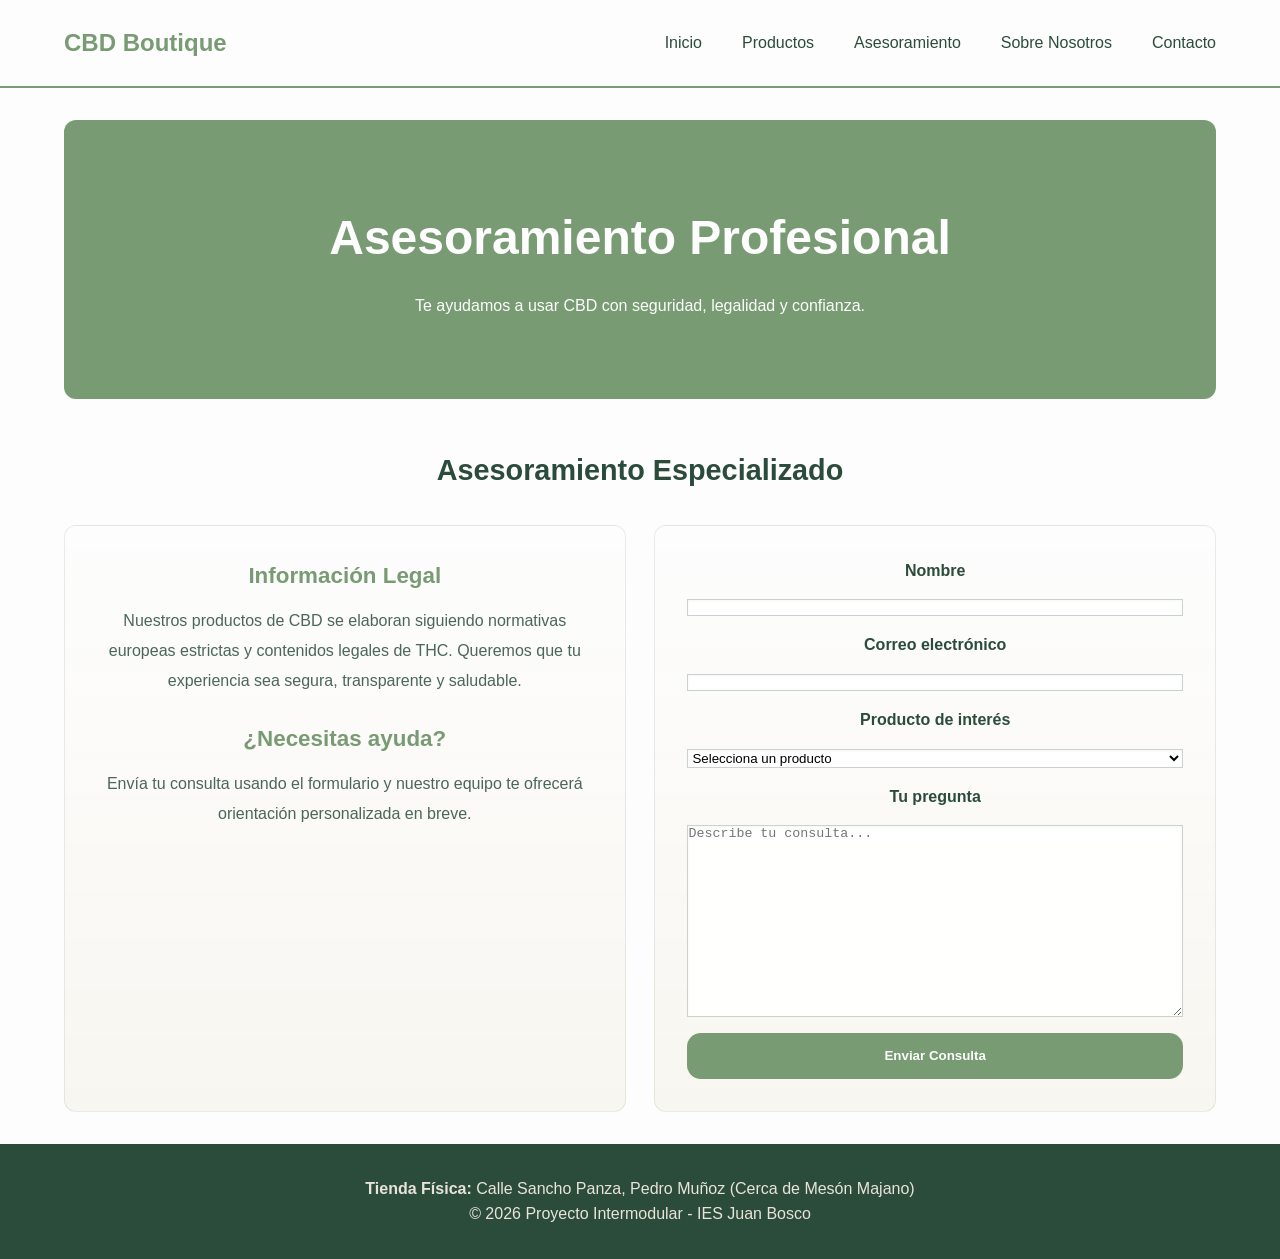
==== paginaCBD/html/asesoramiento.html @ 7d5f5309 "Creacion de asesoramiento legal" ====
<!DOCTYPE html>
<html lang="es">
<head>
    <meta charset="UTF-8">
    <meta name="viewport" content="width=device-width, initial-scale=1.0">
    <title>Asesoramiento - CBD Boutique</title>
    <link rel="stylesheet" href="../style/style.css">
    <link rel="stylesheet" href="../media/asesoramiento.css">
</head>
<body>
    <div class="grid-container">
        <header class="header">
            <nav class="nav-menu">
                <div class="logo">CBD Boutique</div>
                <button class="hamburger-btn" id="btn-menu">☰</button>
                <ul class="menu-list" id="menu-list">
                    <li><a href="../index.html">Inicio</a></li>
                    <li class="dropdown">
                        <a href="../index.html#productos">Productos</a>
                        <ul class="submenu" id="submenu">
                            <li><a href="../index.html" id="aceites">Aceites CBD</a></li>
                            <li><a href="../index.html" id="cremas">Cremas Aliviadoras</a></li>
                            <li><a href="../index.html" id="cosmetica">Cosmética Natural</a></li>
                        </ul>
                    </li>
                    <li><a href="asesoramiento.html">Asesoramiento</a></li>
                    <li><a href="nosotros.html">Sobre Nosotros</a></li>
                    <li><a href="contacto.html">Contacto</a></li>
                </ul>
            </nav>
        </header>

        <main class="main-content">
            <section class="hero">
                <div class="hero-text">
                    <h1>Asesoramiento Profesional</h1>
                    <p>Te ayudamos a usar CBD con seguridad, legalidad y confianza.</p>
                </div>
            </section>

            <section class="products-section">
                <h2 class="section-title">Asesoramiento Especializado</h2>
                <div class="products-grid">
                    <article class="product-card">
                        <h3>Información Legal</h3>
                        <p>Nuestros productos de CBD se elaboran siguiendo normativas europeas estrictas y contenidos legales de THC. Queremos que tu experiencia sea segura, transparente y saludable.</p>
                        <h3>¿Necesitas ayuda?</h3>
                        <p>Envía tu consulta usando el formulario y nuestro equipo te ofrecerá orientación personalizada en breve.</p>
                    </article>
                    <article class="product-card">
                        <form action="mailto:asesoramiento@cbdstore.com" method="post" enctype="text/plain">
                            <label for="nombre">Nombre</label>
                            <input type="text" id="nombre" name="nombre" required>

                            <label for="email">Correo electrónico</label>
                            <input type="email" id="email" name="email" required>

                            <label for="producto">Producto de interés</label>
                            <select id="producto" name="producto">
                                <option value="">Selecciona un producto</option>
                                <option value="aceite-cbd">Aceite de CBD</option>
                                <option value="capsulas-cbd">Cápsulas de CBD</option>
                                <option value="crema-cbd">Crema de CBD</option>
                                <option value="otros">Otros</option>
                            </select>

                            <label for="pregunta">Tu pregunta</label>
                            <textarea id="pregunta" name="pregunta" rows="5" placeholder="Describe tu consulta..." required></textarea>

                            <button type="submit" class="btn-add">Enviar Consulta</button>
                        </form>
                    </article>
                </div>
            </section>
        </main>

        <footer class="footer">
            <div class="footer-info">
                <p><strong>Tienda Física:</strong> Calle Sancho Panza, Pedro Muñoz (Cerca de Mesón Majano)</p>
                <p>&copy; 2026 Proyecto Intermodular - IES Juan Bosco</p>
            </div>
        </footer>
    </div>

    <script src="../js/script.js"></script>
</body>
</html>
---- paginaCBD/style/style.css ----
/* VARIABLES DE MARCA */
:root {
    --primary: #789b73;   
    --dark: #2c4c3b;      
    --accent: #e8e4d9;    
    --white: #fdfdfd;     
    --shadow: rgba(0, 0, 0, 0.1);
    --transition-speed: 0.3s;
}

/* RESET Y BASE */
* {
    box-sizing: border-box;
    margin: 0;
    padding: 0;
}

body {
    font-family: 'Helvetica Neue', Arial, sans-serif;
    background-color: var(--white);
    color: var(--dark);
    line-height: 1.6;
}

/* GRID LAYOUT PRINCIPAL (Móvil) */
.grid-container {
    display: grid;
    grid-template-columns: 1fr;
    grid-template-areas: 
        "header"
        "main"
        "footer";
    min-height: 100vh;
}

/* CABECERA Y MENÚ  */
.header {
    grid-area: header;
    background-color: var(--white);
    padding: 1rem 5%;
    border-bottom: 2px solid var(--primary);
    position: sticky;
    top: 0;
    z-index: 100;
}

/* Contenedor flexible para el logo y el botón */
.nav-menu {
    display: flex;
    justify-content: space-between;
    align-items: center;
    flex-wrap: wrap;
    width: 100%;
}

.logo {
    font-size: 1.5rem;
    font-weight: bold;
    color: var(--primary);
}

/* botón hamburguesa */
.hamburger-btn {
    background: none;
    border: none;
    font-size: 2rem;
    color: var(--primary);
    cursor: pointer;
    display: block;
}

.menu-list {
    display: none;
    flex-direction: column;
    width: 100%;
    list-style: none;
    gap: 1rem;
    text-align: center;
    padding-top: 1rem;
}

/* NUEVO: Clase que activará JavaScript */
.menu-list.mostrar {
    display: flex;
}

.menu-list a {
    text-decoration: none;
    color: var(--dark);
    font-weight: 500;
    transition: color var(--transition-speed);
}

.menu-list a:hover {
    color: var(--primary);
}

.dropdown .submenu {
    display: none;
    list-style: none;
    padding-top: 0.5rem;
}

.dropdown:hover .submenu {
    display: block;
}

/* CONTENIDO PRINCIPAL */
.main-content {
    grid-area: main;
    padding: 2rem 5%;
    display: flex;
    flex-direction: column;
    gap: 3rem;
}

/* HERO */
.hero {
    background-color: var(--primary);
    color: var(--white);
    padding: 3rem 1.5rem;
    border-radius: 12px;
    text-align: center;
    transition: transform 0.5s ease;
}

.hero h1 {
    font-size: 2rem;
    margin-bottom: 1rem;
}

.btn-primary {
    display: inline-block;
    background-color: var(--white);
    color: var(--primary);
    padding: 10px 25px;
    border-radius: 8px;
    text-decoration: none;
    margin-top: 1rem;
    font-weight: bold;
    transition: background-color var(--transition-speed), transform var(--transition-speed);
}

.btn-primary:hover {
    background-color: var(--accent);
    transform: scale(1.05);
}

/* SECCIÓN PRODUCTOS */
.section-title {
    text-align: center;
    font-size: 1.8rem;
    margin-bottom: 2rem;
    color: var(--dark);
}

.products-grid {
    display: grid;
    grid-template-columns: 1fr;
    gap: 2rem;
}

.product-card {
    background-color: var(--white);
    border: 1px solid var(--accent);
    padding: 1.5rem;
    border-radius: 12px;
    text-align: center;
    transition: transform var(--transition-speed) ease, box-shadow var(--transition-speed) ease;
    
    display: flex;
    flex-direction: column;
    height: 100%; 
}

.product-card:hover {
    transform: translateY(-8px);
    box-shadow: 0 12px 24px var(--shadow);
}

.product-image {
    width: 100%;
    height: 180px;
    background-color: var(--accent);
    border-radius: 8px;
    margin-bottom: 1.5rem;
}

.product-card h3 {
    color: var(--primary);
    margin-bottom: 0.5rem;
}

.product-card p {
    margin-bottom: 1.5rem; 
}

.btn-add {
    background-color: var(--primary);
    color: var(--white);
    border: none;
    padding: 10px 20px;
    border-radius: 6px;
    cursor: pointer;
    font-weight: bold;
    margin-top: auto; 
    
    transition: background-color var(--transition-speed);
    width: 100%;
}

.btn-add:hover {
    background-color: var(--dark);
}

/* SECCIÓN ASESORAMIENTO */
.asesoramiento-box {
    background-color: var(--accent);
    padding: 3rem 1.5rem;
    border-radius: 12px;
    text-align: center;
    color: var(--dark);
}

.btn-secondary {
    display: inline-block;
    background-color: var(--dark);
    color: var(--white);
    padding: 12px 24px;
    text-decoration: none;
    border-radius: 8px;
    margin-top: 1.5rem;
    font-weight: bold;
    transition: background-color var(--transition-speed);
}

.btn-secondary:hover {
    background-color: var(--primary);
}

/* PIE DE PÁGINA */
.footer {
    grid-area: footer;
    background-color: var(--dark);
    color: var(--accent);
    padding: 2rem;
    text-align: center;
}

/* MEDIA QUERIES */

@media (min-width: 768px) and (max-width: 1023px) {
    .grid-container {
        grid-template-columns: 220px 1fr;
        grid-template-areas: 
            "header main"
            "header footer";
    }

    .header {
        border-bottom: none;
        border-right: 2px solid var(--primary);
        height: 100vh;
        justify-content: flex-start;
        padding-top: 3rem;
        position: sticky;
        top: 0;
    }
    
    .nav-menu {
        flex-direction: column;
        justify-content: flex-start;
        gap: 2rem;
    }

    .hamburger-btn {
        display: none;
    }

    .menu-list {
        display: flex;
        width: auto;
    }

    .hero {
        display: none;
    }

    .products-grid {
        grid-template-columns: repeat(auto-fit, minmax(200px, 1fr));
    }
}

@media (min-width: 1024px) {
    .header {
        padding: 1.5rem 5%;
    }

    .nav-menu {
        flex-direction: row;
        justify-content: space-between;
    }

    .hamburger-btn {
        display: none;
    }

    .menu-list {
        display: flex;
        flex-direction: row;
        gap: 2.5rem;
        width: auto;
        padding-top: 0;
    }

    .dropdown {
        position: relative;
    }

    .dropdown .submenu {
        position: absolute;
        top: 100%;
        left: 0;
        background-color: var(--white);
        border: 1px solid var(--accent);
        border-radius: 6px;
        min-width: 200px;
        box-shadow: 0 4px 12px var(--shadow);
        padding: 1rem;
    }

    .hero {
        padding: 5rem 2rem;
    }

    .hero h1 {
        font-size: 3rem;
    }

    .products-grid {
        grid-template-columns: repeat(4, 1fr);
    }

    .asesoramiento-box {
        display: none;
    }
}
---- paginaCBD/media/asesoramiento.css ----
/* Estilos adicionales para la página de asesoramiento */

.products-section {
    padding-top: 0;
}

.products-grid {
    grid-template-columns: 1fr;
    gap: 1.8rem;
}

.product-card {
    padding: 2rem;
    border: 1px solid rgba(44, 76, 59, 0.1);
    background: linear-gradient(180deg, rgba(253, 253, 253, 0.92), rgba(248, 246, 240, 0.97));
}

.product-card h3 {
    font-size: 1.4rem;
    margin-bottom: 0.75rem;
}

.product-card p {
    color: rgba(44, 76, 59, 0.85);
    line-height: 1.9;
}

.product-card form {
    display: grid;
    gap: 1rem;
}

.product-card form label {
    color: var(--dark);
    font-weight: 600;
}

.product-card form input,
.product-card form select,
.product-card form textarea {
    border: 1px solid rgba(44, 76, 59, 0.25);
    background-color: rgba(255, 255, 255, 0.95);
    box-shadow: inset 0 1px 3px rgba(44, 76, 59, 0.05);
}

.product-card form textarea {
    min-height: 12rem;
}

.product-card form .btn-add {
    width: auto;
    align-self: start;
    padding: 0.95rem 1.6rem;
    border-radius: 14px;
}

@media (min-width: 768px) {
    .products-grid {
        grid-template-columns: repeat(2, minmax(0, 1fr));
    }
    .hero {
        padding: 5rem 3rem;
    }
}

@media (min-width: 1024px) {
    .products-grid {
        grid-template-columns: repeat(2, minmax(0, 1fr));
    }
}
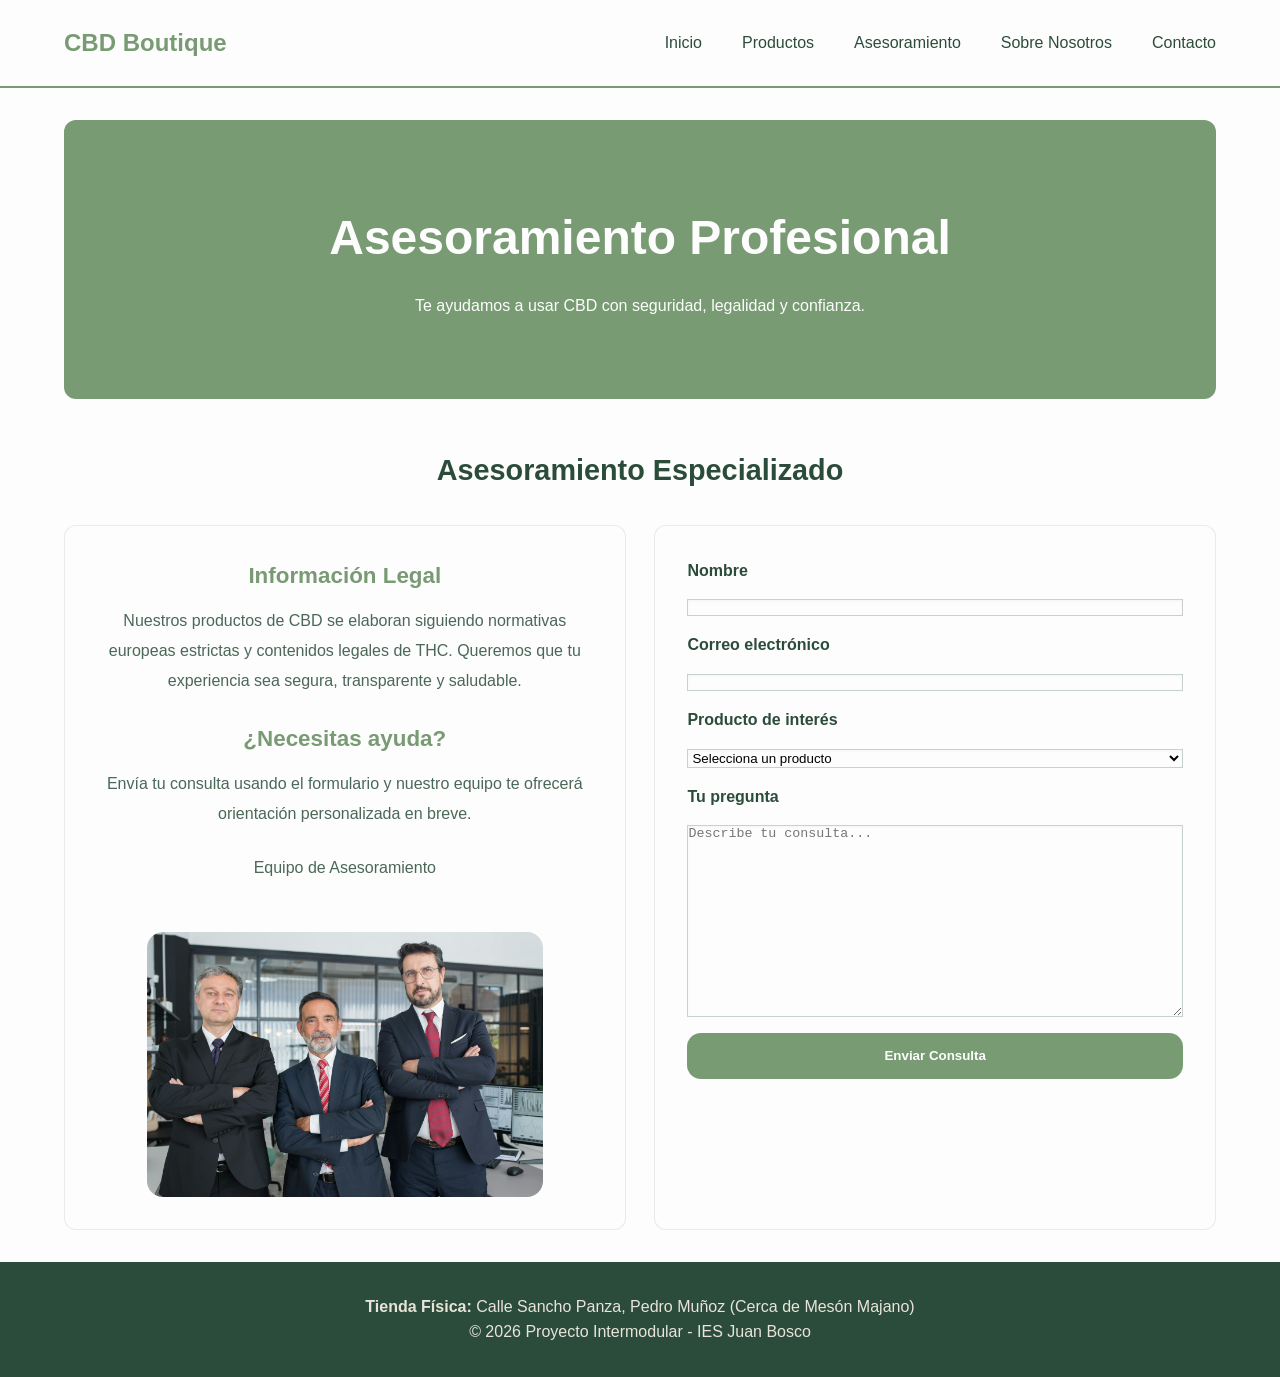
==== commit 60e37d09: "Mejorar el css de asesoramiento" ====
--- a/paginaCBD/html/asesoramiento.html
+++ b/paginaCBD/html/asesoramiento.html
@@ -46,6 +46,8 @@
                         <p>Nuestros productos de CBD se elaboran siguiendo normativas europeas estrictas y contenidos legales de THC. Queremos que tu experiencia sea segura, transparente y saludable.</p>
                         <h3>¿Necesitas ayuda?</h3>
                         <p>Envía tu consulta usando el formulario y nuestro equipo te ofrecerá orientación personalizada en breve.</p>
+                        <p>Equipo de Asesoramiento</p>
+                        <img src="../images/abogados.jpg" alt="Nuestro equipo de asesoramiento" class="abogados">
                     </article>
                     <article class="product-card">
                         <form action="mailto:asesoramiento@cbdstore.com" method="post" enctype="text/plain">
--- a/paginaCBD/media/asesoramiento.css
+++ b/paginaCBD/media/asesoramiento.css
@@ -9,10 +9,18 @@
     gap: 1.8rem;
 }
 
+.abogados{
+    text-align: center;
+    border-radius: 1rem;
+    margin-top: 1.5rem;
+    width: 80%;
+    margin-left: 10%;
+    
+}
 .product-card {
     padding: 2rem;
     border: 1px solid rgba(44, 76, 59, 0.1);
-    background: linear-gradient(180deg, rgba(253, 253, 253, 0.92), rgba(248, 246, 240, 0.97));
+    background-color: var(--white);
 }
 
 .product-card h3 {
@@ -33,13 +41,14 @@
 .product-card form label {
     color: var(--dark);
     font-weight: 600;
+    text-align: start;
 }
 
 .product-card form input,
 .product-card form select,
 .product-card form textarea {
     border: 1px solid rgba(44, 76, 59, 0.25);
-    background-color: rgba(255, 255, 255, 0.95);
+    background-color: var(--white);
     box-shadow: inset 0 1px 3px rgba(44, 76, 59, 0.05);
 }
 
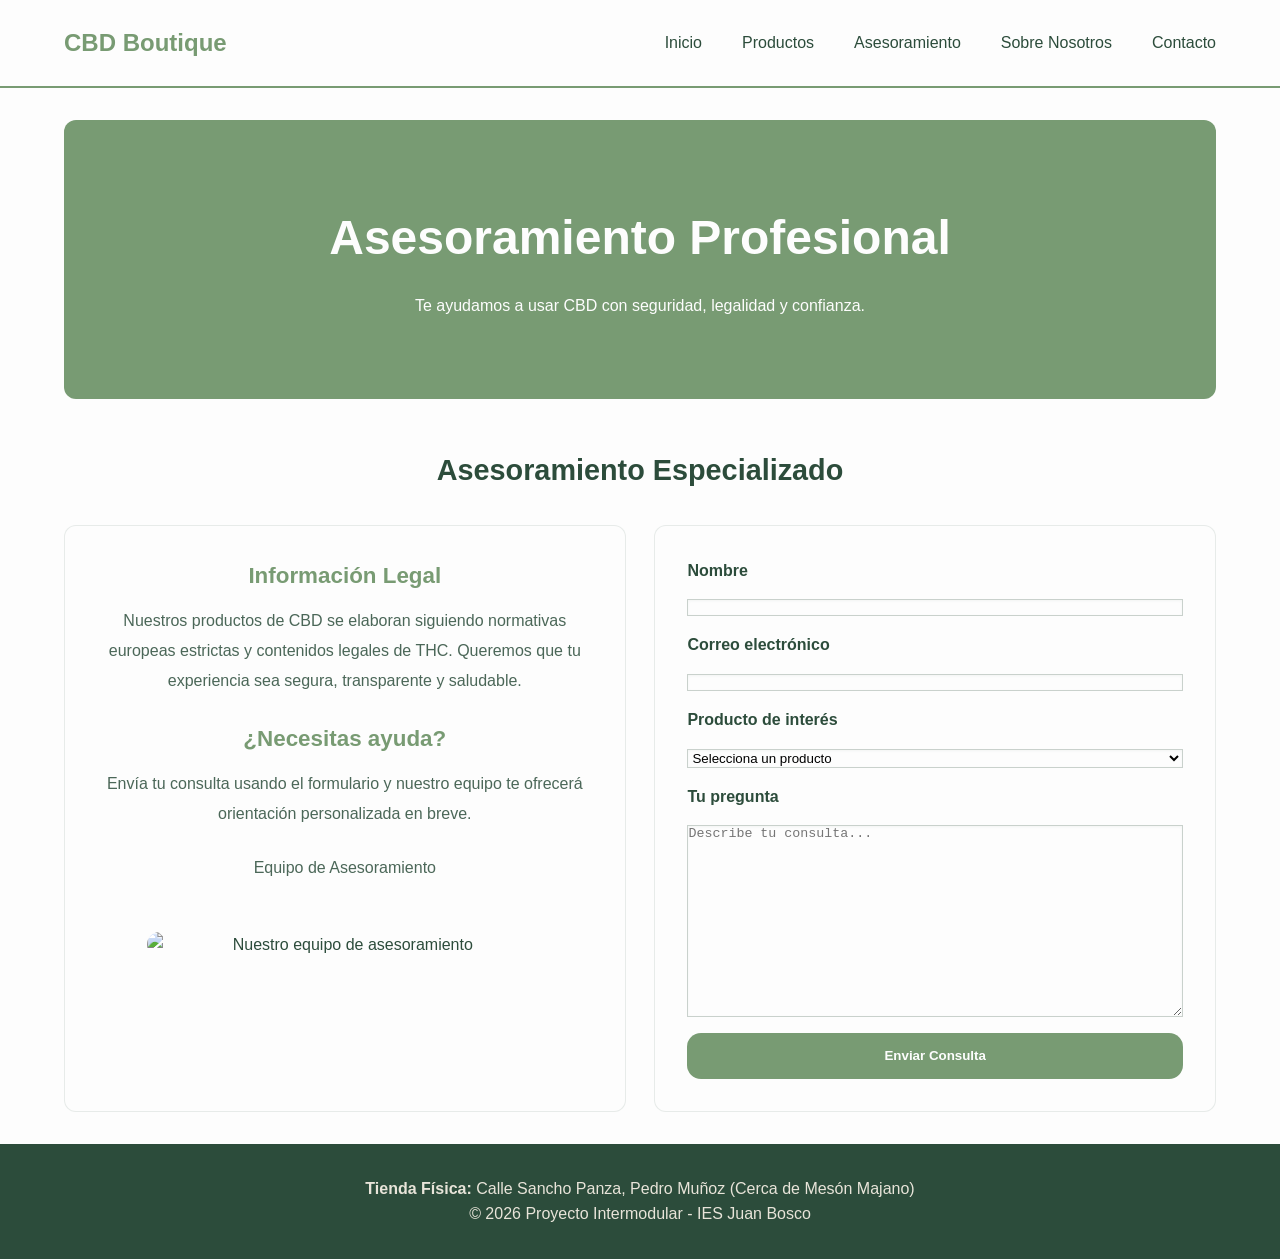
==== commit da8bd157: "Final2 (no era la ultima) Agregado imagenes" ====
--- a/paginaCBD/html/asesoramiento.html
+++ b/paginaCBD/html/asesoramiento.html
@@ -47,7 +47,7 @@
                         <h3>¿Necesitas ayuda?</h3>
                         <p>Envía tu consulta usando el formulario y nuestro equipo te ofrecerá orientación personalizada en breve.</p>
                         <p>Equipo de Asesoramiento</p>
-                        <img src="../images/abogados.jpg" alt="Nuestro equipo de asesoramiento" class="abogados">
+                        <img src="../imagenes/abogados.jpg" alt="Nuestro equipo de asesoramiento" class="abogados">
                     </article>
                     <article class="product-card">
                         <form action="mailto:asesoramiento@cbdstore.com" method="post" enctype="text/plain">
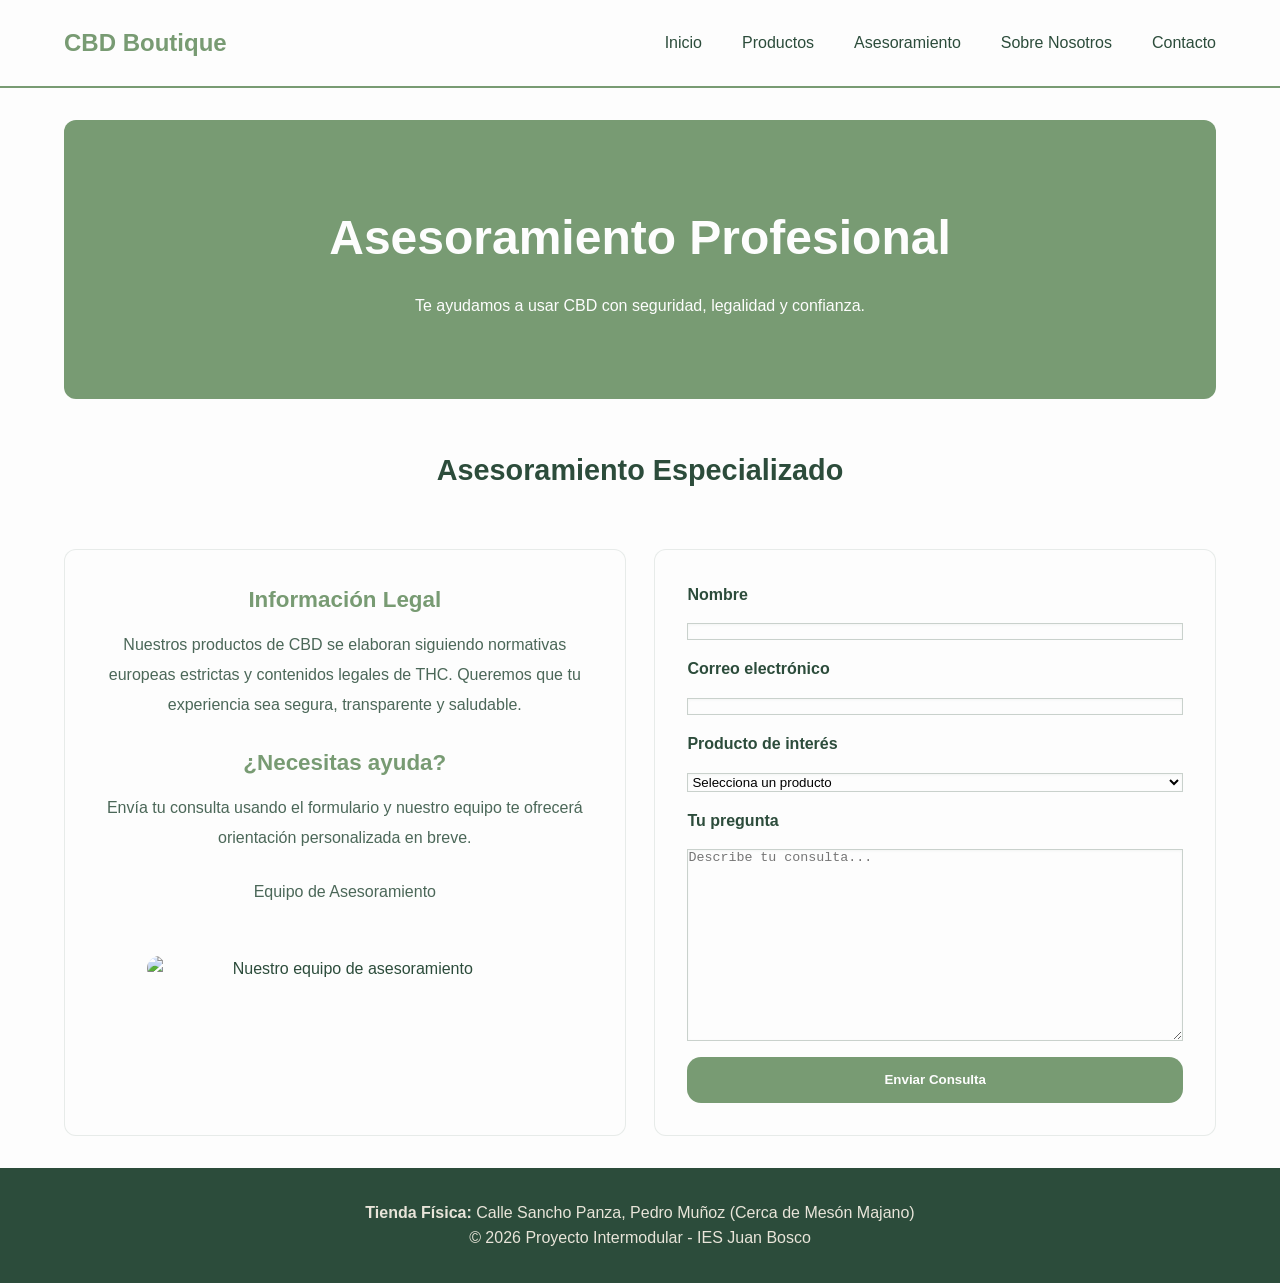
==== commit 28b7e3c2: "Correccion de errores de redundancia" ====
--- a/paginaCBD/html/asesoramiento.html
+++ b/paginaCBD/html/asesoramiento.html
@@ -16,12 +16,7 @@
                 <ul class="menu-list" id="menu-list">
                     <li><a href="../index.html">Inicio</a></li>
                     <li class="dropdown">
-                        <a href="../index.html#productos">Productos</a>
-                        <ul class="submenu" id="submenu">
-                            <li><a href="../index.html" id="aceites">Aceites CBD</a></li>
-                            <li><a href="../index.html" id="cremas">Cremas Aliviadoras</a></li>
-                            <li><a href="../index.html" id="cosmetica">Cosmética Natural</a></li>
-                        </ul>
+                        <a href="productos.html">Productos</a>
                     </li>
                     <li><a href="asesoramiento.html">Asesoramiento</a></li>
                     <li><a href="nosotros.html">Sobre Nosotros</a></li>
--- a/paginaCBD/style/style.css
+++ b/paginaCBD/style/style.css
@@ -78,6 +78,14 @@
     text-align: center;
     padding-top: 1rem;
 }
+.btn-container {
+    display: flex;
+    justify-content: center;
+    background-color: var(--primary);
+    border-radius: 1rem;
+    align-items: center;
+    padding: 1rem;
+}
 
 /* NUEVO: Clase que activará JavaScript */
 .menu-list.mostrar {
@@ -112,6 +120,9 @@
     display: flex;
     flex-direction: column;
     gap: 3rem;
+    max-width: 1400px;
+    margin: 0 auto;
+    width: 100%;
 }
 
 /* HERO */
@@ -128,22 +139,29 @@
     font-size: 2rem;
     margin-bottom: 1rem;
 }
-
+.products-section{
+    display: flex;
+    align-items: center;
+    justify-content: center;
+    flex-direction: column;
+    gap: 1.5rem;
+}
 .btn-primary {
-    display: inline-block;
+    display: flex;
+    justify-content: center;
+    align-items: center;
     background-color: var(--white);
     color: var(--primary);
-    padding: 10px 25px;
-    border-radius: 8px;
+    padding: 1.5rem;
+    border-radius: 1rem;
     text-decoration: none;
-    margin-top: 1rem;
-    font-weight: bold;
-    transition: background-color var(--transition-speed), transform var(--transition-speed);
+    font-weight:bold;
+    font-size: 1.5rem;
 }
 
 .btn-primary:hover {
-    background-color: var(--accent);
-    transform: scale(1.05);
+    background-color: var(--primary);
+    color: var(--white);
 }
 
 /* SECCIÓN PRODUCTOS */
@@ -183,7 +201,10 @@
     height: 180px;
     background-color: var(--accent);
     border-radius: 8px;
+    aspect-ratio: 16 / 10;
     margin-bottom: 1.5rem;
+    object-fit: cover;
+    display: block;
 }
 
 .product-card h3 {
@@ -288,6 +309,10 @@
 
     .products-grid {
         grid-template-columns: repeat(auto-fit, minmax(200px, 1fr));
+    
+    .product-image {
+        height: 200px;
+    }
     }
 }
 
@@ -335,13 +360,14 @@
 
     .hero h1 {
         font-size: 3rem;
+    
+    .product-image {
+        height: 240px;
+    }
     }
 
     .products-grid {
         grid-template-columns: repeat(4, 1fr);
     }
 
-    .asesoramiento-box {
-        display: none;
-    }
 }
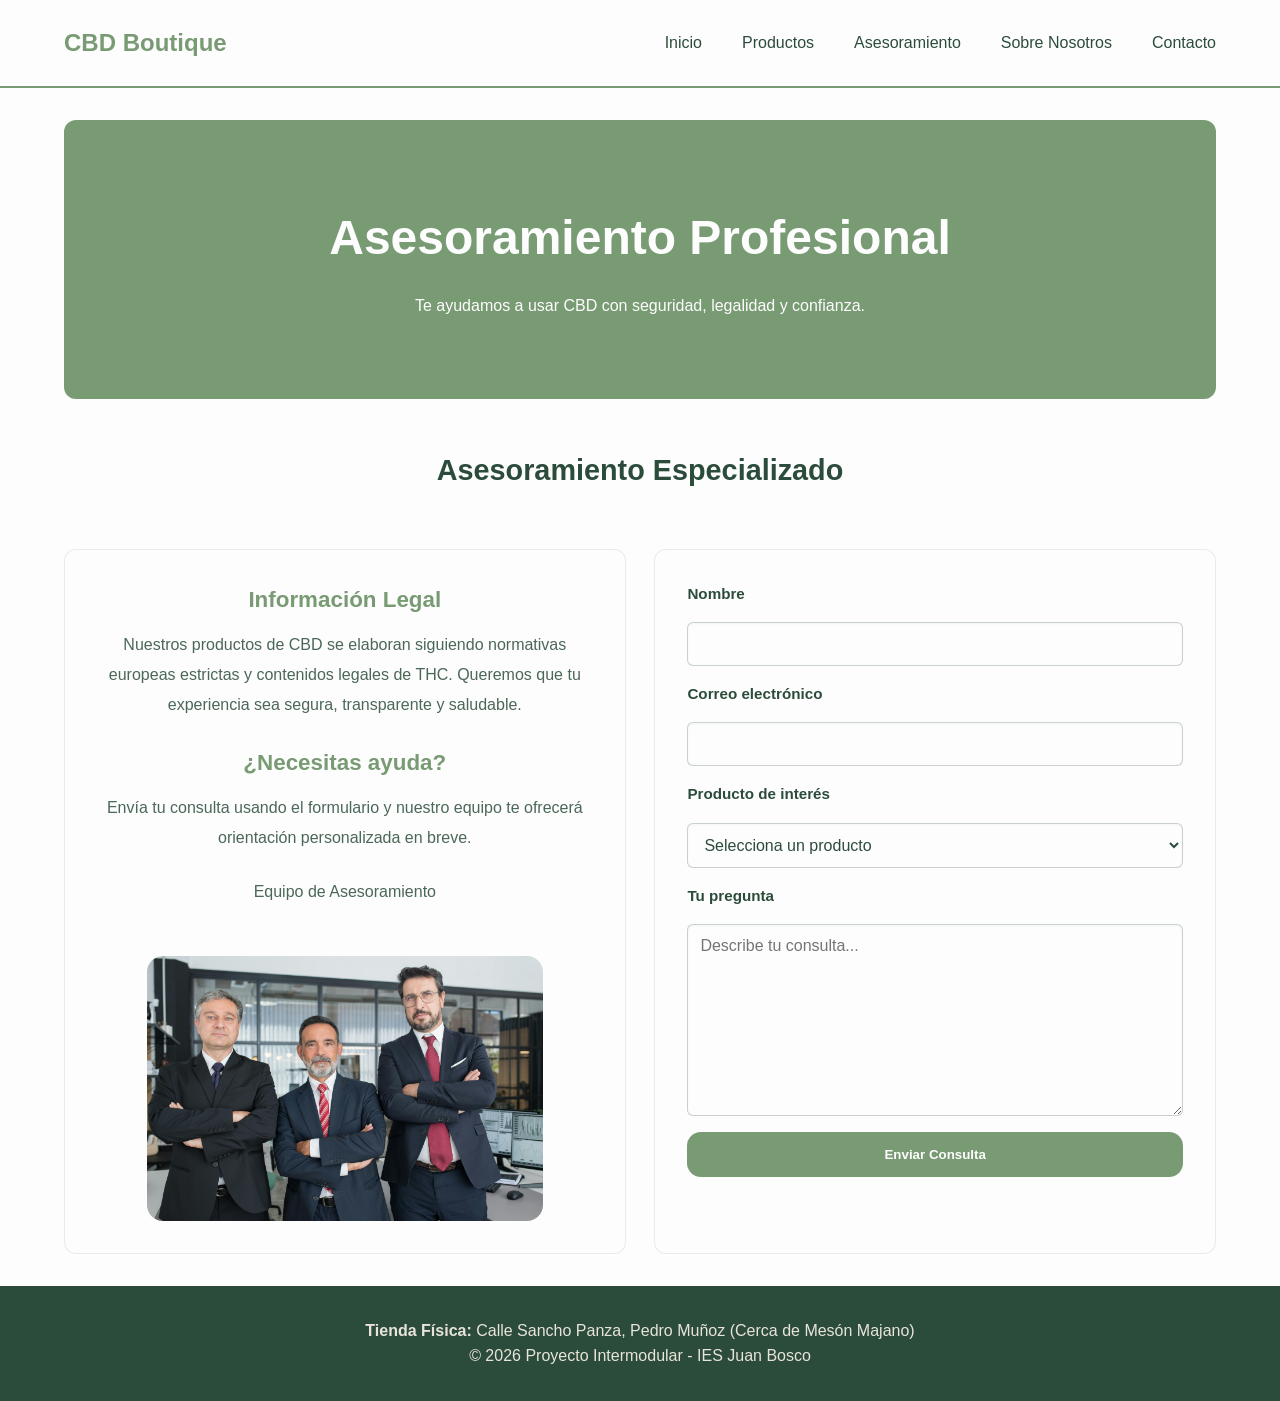
==== commit 93025e0f: "Maquetando correctamente el asesoramiento" ====
--- a/paginaCBD/html/asesoramiento.html
+++ b/paginaCBD/html/asesoramiento.html
@@ -42,10 +42,10 @@
                         <h3>¿Necesitas ayuda?</h3>
                         <p>Envía tu consulta usando el formulario y nuestro equipo te ofrecerá orientación personalizada en breve.</p>
                         <p>Equipo de Asesoramiento</p>
-                        <img src="../imagenes/abogados.jpg" alt="Nuestro equipo de asesoramiento" class="abogados">
+                        <img src="../Imagenes/abogados.jpg" alt="Nuestro equipo de asesoramiento" class="abogados">
                     </article>
                     <article class="product-card">
-                        <form action="mailto:asesoramiento@cbdstore.com" method="post" enctype="text/plain">
+                        <form  action="mailto:asesoramiento@cbdstore.com" method="post" enctype="text/plain">
                             <label for="nombre">Nombre</label>
                             <input type="text" id="nombre" name="nombre" required>
 
--- a/paginaCBD/style/style.css
+++ b/paginaCBD/style/style.css
@@ -182,6 +182,7 @@
     background-color: var(--white);
     border: 1px solid var(--accent);
     padding: 1.5rem;
+
     border-radius: 12px;
     text-align: center;
     transition: transform var(--transition-speed) ease, box-shadow var(--transition-speed) ease;
@@ -189,6 +190,26 @@
     display: flex;
     flex-direction: column;
     height: 100%; 
+}
+.product-card form label{
+    font-weight: bold;
+    color: var(--dark);
+    font-size: 0.95rem;
+    text-align: left;
+}
+
+.product-card form  input,
+.product-card form  select,
+.product-card form  textarea {
+    width: 100%;
+    padding: 12px;
+    border: 1px solid var(--accent);
+    border-radius: 6px;
+    font-family: inherit;
+    font-size: 1rem;
+    background-color: var(--white);
+    color: var(--dark);
+    transition: border-color var(--transition-speed), box-shadow var(--transition-speed);
 }
 
 .product-card:hover {
